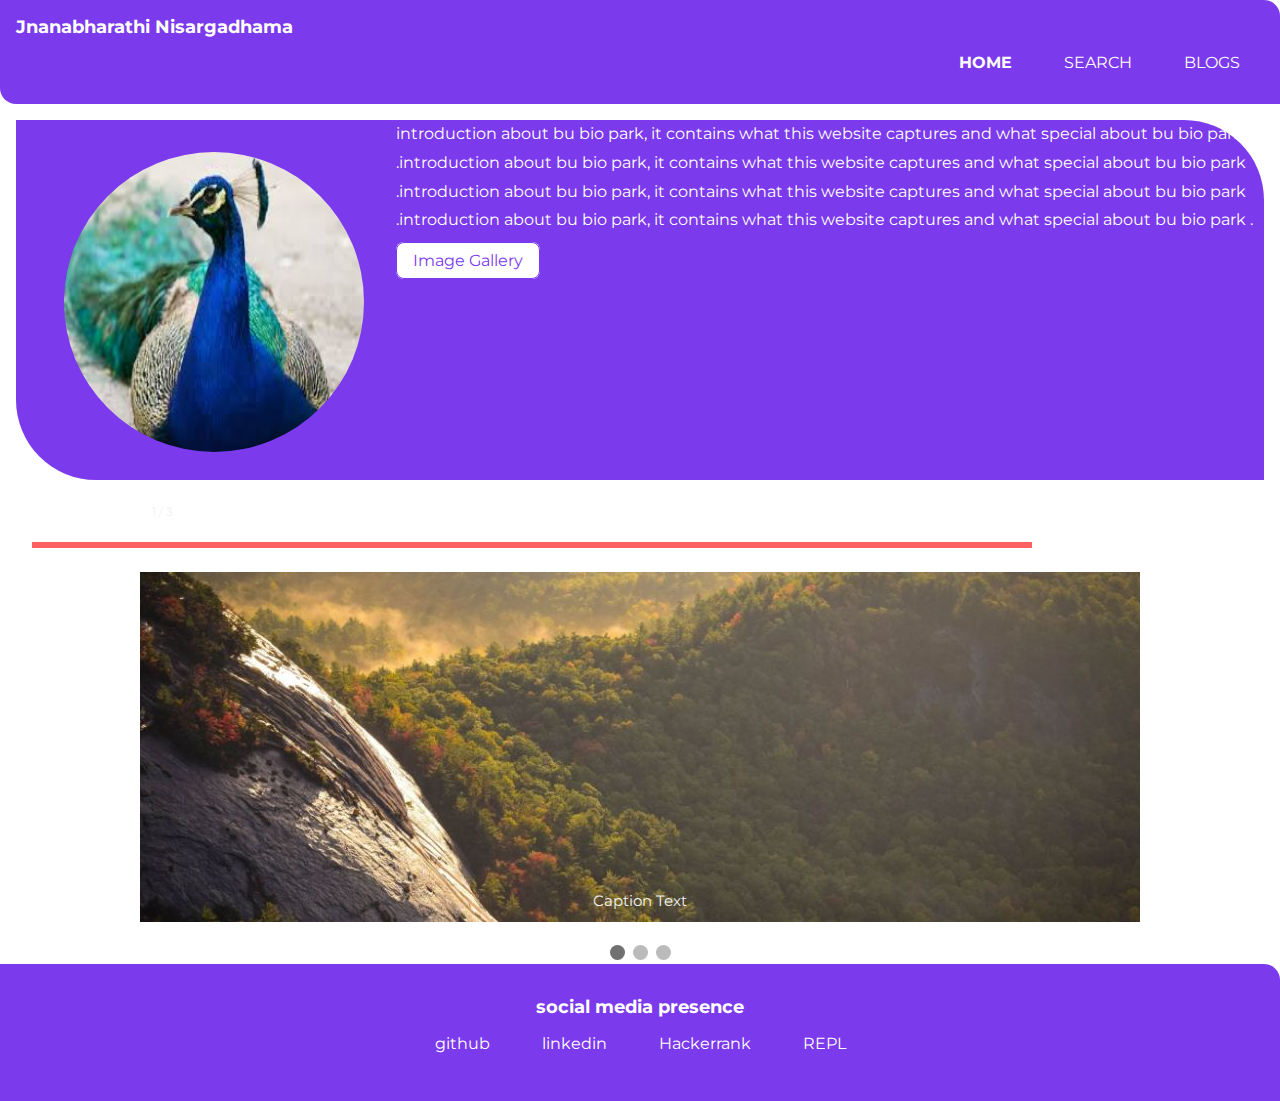
==== index.html @ 84533643 "initial commit" ====
<!DOCTYPE html>
<html lang="en">

<head>
    <meta charset="UTF-8">
    <meta name="viewport" content="width=device-width, initial-scale=1.0">
    <link href="styles.css" rel="stylesheet" />
    <title>home | bu-biopark</title>
</head>

<body>
    <!-- Navigation bar -->
    <nav class="navigation container">
        <div class="nav-brand">Jnanabharathi Nisargadhama</div>
        <ul class="list-non-bullet nav-pills">
            <li class="list-item-inline">
                <a href="/" class="link link-active">HOME</a>
            </li>
            <li class="list-item-inline">
                <a href="search.html" class="link">SEARCH</a>
            </li>
            <li class="list-item-inline">
                <a href="blogs.html" class="link">BLOGS</a>
            </li>
        </ul>
    </nav>

    <!-- image container goes here -->
    <div class="container container-image">
        <img class="container-image-img" src="images/peacock2.jpg" alt="peacock-image">  
        <p class="container-image-title">welcome to bu bio-park</p>
        <p class="container-image-description">introduction about bu bio park, it contains what this website captures
            and what special about bu bio park .introduction about bu bio park, it contains what this website captures
            and what special about bu bio park .introduction about bu bio park, it contains what this website captures
            and what special about bu bio park .introduction about bu bio park, it contains what this website captures
            and what special about bu bio park . 
        </p>
        <a href="/" class="link link-secondary container-image-button">Image Gallery</a> 
    </div>

<!-- slide show goes here -->
<div class="slideshow-container">

<div class="mySlides fade">
  <div class="numbertext">1 / 3</div>
  <img src="images/slideshow-1.jpg" style="width:100%">
  <div class="text">Caption Text</div>
</div>

<div class="mySlides fade">
  <div class="numbertext">2 / 3</div>
  <img src="images/slideshow-2.jpg" style="width:100%">
  <div class="text">Caption Two</div>
</div>

<div class="mySlides fade">
  <div class="numbertext">3 / 3</div>
  <img src="images/slideshow-3.jpg" style="width:100%">
  <div class="text">Caption Three</div>
</div>

</div>
<br>

<div style="text-align:center">
  <span class="dot"></span> 
  <span class="dot"></span> 
  <span class="dot"></span> 
</div>
<script src="javascript/slideshow.js"></script>


    <!-- footer -->
    <footer class="footer">
        <div class="footer-header">social media presence</div>
            <ul class="links-social list-non-bullet">
               <li class="list-item-inline">
                   <a href="https://github.com/sandeepam5588" class="link link-primary">github</a>
               </li>
               <li class="list-item-inline">
                   <a href="https://www.linkedin.com/in/sandeepa-m-3866ab200/" class="link link-primary">linkedin</a>
                </li>
               <li class="list-item-inline">
                   <a href="https://www.hackerrank.com/sandeepa_m" class="link link-primary">Hackerrank</a>
                </li>
                <li class="list-item-inline">
                    <a href="https://repl.it/repls" class="link link-primary">REPL</a>
                 </li>
            </ul>
        </div>
    </footer>
</body>

</html>
---- styles.css ----
/* @import url('https://fonts.googleapis.com/css2?family=Merriweather:ital,wght@0,400;1,700&display=swap'); */
@import url('https://fonts.googleapis.com/css2?family=Montserrat:ital,wght@1,400;1,700&display=swap');
:root {
    --primary-color:#7C3AED;
    --dark-gray:#9CA3AF;
    --light-gray: #F3F4F6;
 
}
* {
    box-sizing: border-box;
}
body {
    font-family: 'Montserrat', sans-serif;
    margin: 0px;
}

hr {
    margin: 2rem 0rem;
}

/* containers */
.container {
    padding-left: 1rem;
    padding-right: 1rem;
}

.container-center {
    max-width: 600px;
    margin: auto;
}
.container-image {
    max-width: 1500px;
    height: 360px;
    margin: 1rem;
    background-color: var(--primary-color);
    color: white;
    border-bottom-left-radius: 5rem;
    border-top-right-radius: 5rem;
}
.container-image-img {
    width: 300px;
    height: 300px;
    border-radius: 50%;
    margin: 2rem;
    float: left;
}
.container-image-title {
    font-size: 1.5rem;
    display: inline;
    float: left;
    border-bottom: 6px solid rgba(255, 0, 0, 0.623);
    height: 2.5rem;
    padding-left: 0.2rem;
    width: 1000px;
}
.container-image-description {
    font-size: medium;
    width: 1300px;
    line-height: 1.8;
}
.container-image-button {
    margin-top: 80px;
}

/* links primary and secondary */
.link {
    text-decoration: none;
    border-radius: 0.5rem;;
    padding: 0.5rem 1rem;
    
}

.link-primary {
    background-color: var(--primary-color);
    color: white;
}

.link-secondary {
    background-color: white;
    color: var(--primary-color);
    border: 1px solid var(--primary-color);
}

/* lists  */
.list-non-bullet {
    list-style: none;
}

.list-item-inline {
    display: inline;
    padding: 0rem 0.5rem;
}

/* navigation */
.navigation {
    color: white;
    padding: 1rem;
    background-color: var(--primary-color);
    border-bottom-left-radius: 1rem;
    border-top-right-radius: 1rem;
}

.navigation .nav-brand {
    font-weight: bold;
    font-size: 1.1rem;
}

/**
*if there is a link class inside navigation class then override its color property.
* next level of inheitance 
*/
.navigation .link {
    color: white;
}

.navigation .nav-pills {
    text-align: right;
}
.navigation .link-active {
    font-weight: bold;

}
.lerner-header {
    padding: 5rem 2rem 2rem 2rem;
}

.lerner-img{
  max-width: 350px;
  display: block;
  margin: auto;
}

.lerner-heading {
    color: var(--dark-gray);
    padding-top: 1rem;
    text-align: center;
}
.section {
    padding: 2rem;
}
.section h2{
    text-align: center;
}

.off-white-section {
    background-color: var(--light-gray);
}

/* progress circles */
.circle-wrap {
    margin: 50px auto;
    width: 150px;
    height: 150px;
    background: #e6e2e7;
    border-radius: 50%;
  }
  .circle-wrap .circle .mask,
  .circle-wrap .circle .fill {
    width: 150px;
    height: 150px;
    position: absolute;
    border-radius: 50%;
  }
  .circle-wrap .circle .mask {
    clip: rect(0px, 150px, 150px, 75px);
  }

  .circle-wrap .circle .mask .fill {
    clip: rect(0px, 75px, 150px, 0px);
    background-color: #9e00b1;
  }
  .circle-wrap .circle .mask.full,
  .circle-wrap .circle .fill {
    animation: fill ease-in-out 3s;
    transform: rotate(126deg);
  }
   
  @keyframes fill {
    0% {
      transform: rotate(0deg);
    }
    100% {
      transform: rotate(126deg);
    }
  }
  .circle-wrap .inside-circle {
    width: 130px;
    height: 130px;
    border-radius: 50%;
    background: #fff;
    line-height: 130px;
    text-align: center;
    margin-top: 10px;
    margin-left: 10px;
    position: absolute;
    z-index: 100;
    font-weight: 700;
    font-size: 2em;
  }

.footer {
    background-color: var(--primary-color);
    padding: 2rem 1rem;
    color: white;
    text-align:center;
    border-top-right-radius: 1rem;

}
.footer-header {
    font-weight: bold;
    font-size: large;
}
.footer .link {
    color: white;
}

.footer ul {
    padding-inline-start: 0px;

}


/**  css for projects page***/
.separator {
    padding: 2rem 0rem;
}
/* css for slideshow */
.mySlides {display: none;}
/* img {vertical-align: middle;} */
/* Slideshow container */
.slideshow-container {
    max-width: 1000px;
    position: relative;
    margin: auto;
  }
  
  /* Caption text */
  .text {
    color: #f2f2f2;
    font-size: 15px;
    padding: 8px 12px;
    position: absolute;
    bottom: 8px;
    width: 100%;
    text-align: center;
  }
  
  /* Number text (1/3 etc) */
  .numbertext {
    color: #f2f2f2;
    font-size: 12px;
    padding: 8px 12px;
    position: absolute;
    top: 0;
  }
  
  /* The dots/bullets/indicators */
  .dot {
    height: 15px;
    width: 15px;
    margin: 0 2px;
    background-color: #bbb;
    border-radius: 50%;
    display: inline-block;
    transition: background-color 0.6s ease;
  }
  
  .active {
    background-color: #717171;
  }
  
  /* Fading animation */
  .fade {
    -webkit-animation-name: fade;
    -webkit-animation-duration: 1.5s;
    animation-name: fade;
    animation-duration: 1.5s;
  }
  
  @-webkit-keyframes fade {
    from {opacity: .4} 
    to {opacity: 1}
  }
  
  @keyframes fade {
    from {opacity: .4} 
    to {opacity: 1}
  }
  
  /* On smaller screens, decrease text size */
  @media only screen and (max-width: 300px) {
    .text {font-size: 11px}
  }
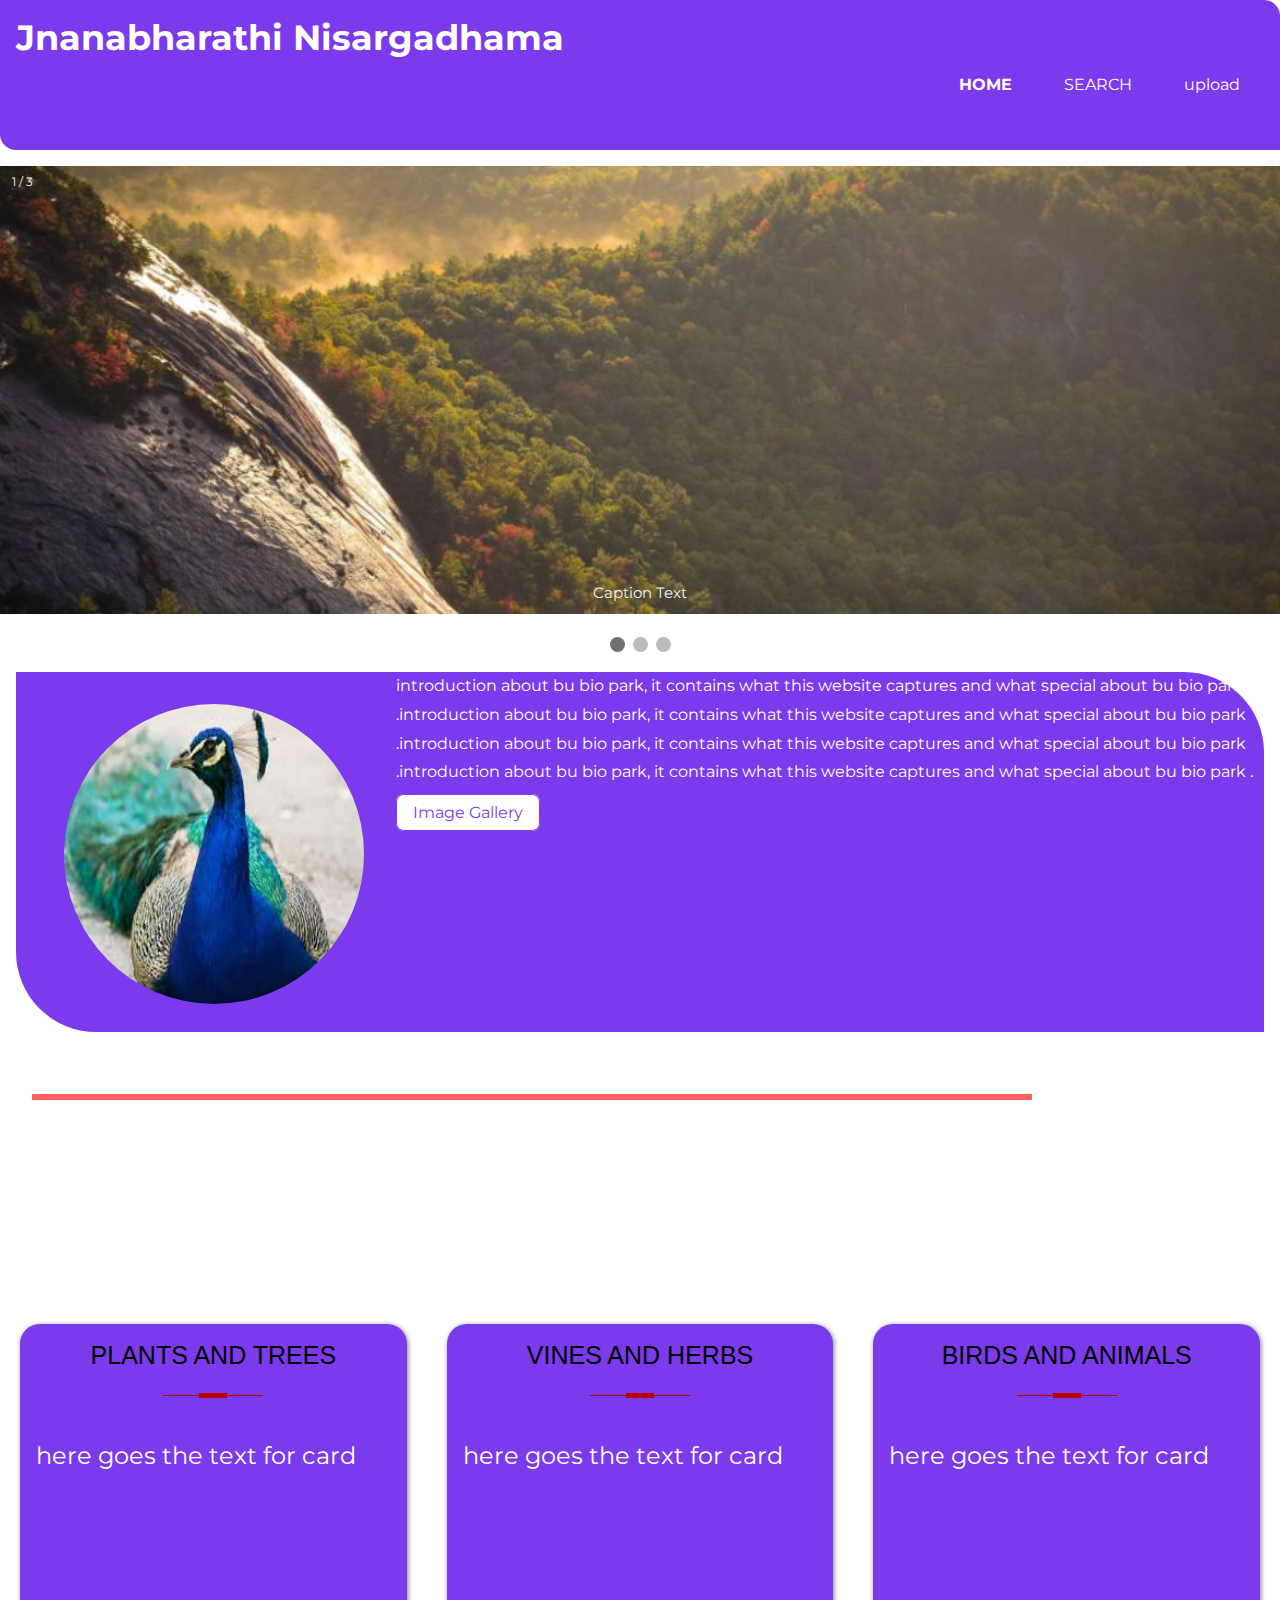
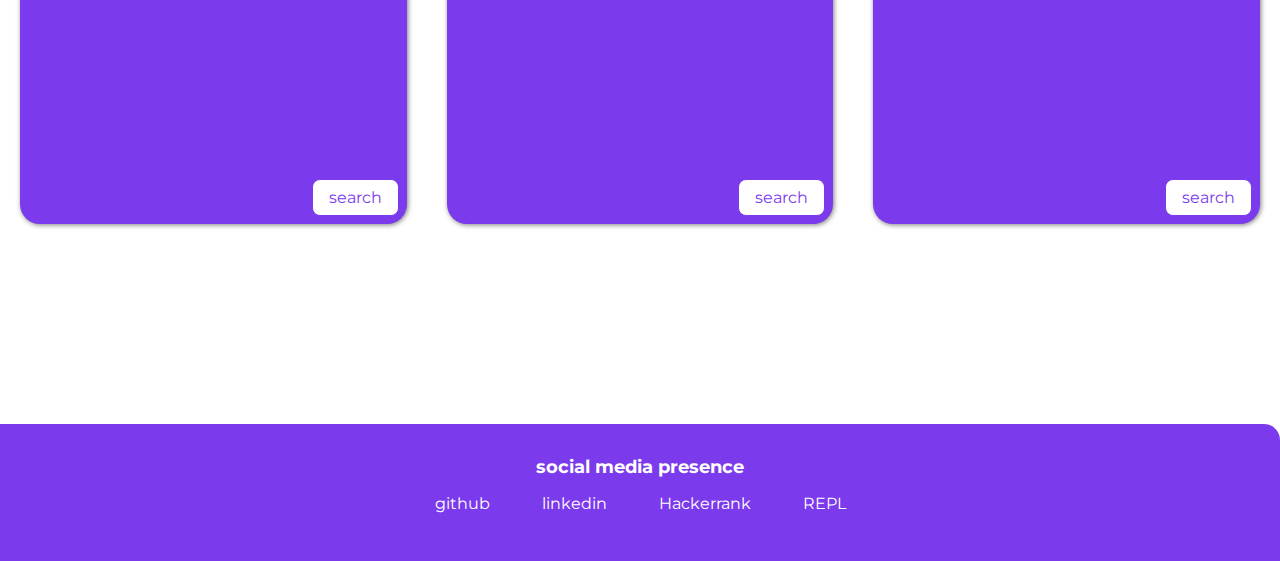
==== commit 0e17b975: "feat: database operations added" ====
--- a/index.html
+++ b/index.html
@@ -17,51 +17,38 @@
                 <a href="/" class="link link-active">HOME</a>
             </li>
             <li class="list-item-inline">
-                <a href="search.html" class="link">SEARCH</a>
+                <a href="data_search_form.html" class="link">SEARCH</a>
             </li>
             <li class="list-item-inline">
-                <a href="blogs.html" class="link">BLOGS</a>
+                <a href="data-upload-form.html" class="link">upload</a>
             </li>
         </ul>
     </nav>
-
-    <!-- image container goes here -->
-    <div class="container container-image">
-        <img class="container-image-img" src="images/peacock2.jpg" alt="peacock-image">  
-        <p class="container-image-title">welcome to bu bio-park</p>
-        <p class="container-image-description">introduction about bu bio park, it contains what this website captures
-            and what special about bu bio park .introduction about bu bio park, it contains what this website captures
-            and what special about bu bio park .introduction about bu bio park, it contains what this website captures
-            and what special about bu bio park .introduction about bu bio park, it contains what this website captures
-            and what special about bu bio park . 
-        </p>
-        <a href="/" class="link link-secondary container-image-button">Image Gallery</a> 
-    </div>
 
 <!-- slide show goes here -->
 <div class="slideshow-container">
 
 <div class="mySlides fade">
   <div class="numbertext">1 / 3</div>
-  <img src="images/slideshow-1.jpg" style="width:100%">
+  <img src="images/slideshow-1.jpg" alt="slideshow" style="width:100%">
   <div class="text">Caption Text</div>
 </div>
 
 <div class="mySlides fade">
   <div class="numbertext">2 / 3</div>
-  <img src="images/slideshow-2.jpg" style="width:100%">
+  <img src="images/slideshow-2.jpg" alt="slideshow" style="width:100%">
   <div class="text">Caption Two</div>
 </div>
 
 <div class="mySlides fade">
   <div class="numbertext">3 / 3</div>
-  <img src="images/slideshow-3.jpg" style="width:100%">
+  <img src="images/slideshow-3.jpg" alt="slideshow" style="width:100%">
   <div class="text">Caption Three</div>
 </div>
 
 </div>
+
 <br>
-
 <div style="text-align:center">
   <span class="dot"></span> 
   <span class="dot"></span> 
@@ -69,9 +56,43 @@
 </div>
 <script src="javascript/slideshow.js"></script>
 
+<!-- image container goes here -->
+<div class="container container-image">
+    <img class="container-image-img" src="images/peacock2.jpg" alt="peacock-image">  
+    <p class="container-image-title">welcome to bu bio-park</p>
+    <p class="container-image-description">introduction about bu bio park, it contains what this website captures
+        and what special about bu bio park .introduction about bu bio park, it contains what this website captures
+        and what special about bu bio park .introduction about bu bio park, it contains what this website captures
+        and what special about bu bio park .introduction about bu bio park, it contains what this website captures
+        and what special about bu bio park . 
+    </p>
+    <a href="/" class="link link-secondary container-image-button">Image Gallery</a> 
+</div>
+
+<!-- cards goes here -->
+<section class="card-main">
+	<div class="card card-title">
+        <h1>Plants and Trees</h1>
+		<p class="card-text">here goes the text for card</p>
+        <a href="/" class="link link-secondary card-link">search</a> 
+	</div>
+
+	<div class="card card-title">
+        <h1>Vines and Herbs </h1>
+		<p class="card-text">here goes the text for   card</p>
+        <a href="/" class="link link-secondary card-link">search</a> 
+    </div>
+
+  <div class="card card-title">
+    <h1>Birds and Animals</h1>
+    <p class="card-text">here goes the text for   card</p>
+    <a href="/" class="link link-secondary card-link">search</a> 
+
+  </div>
+</section>
 
     <!-- footer -->
-    <footer class="footer">
+    <footer class="footer"> 
         <div class="footer-header">social media presence</div>
             <ul class="links-social list-non-bullet">
                <li class="list-item-inline">
--- a/styles.css
+++ b/styles.css
@@ -22,6 +22,7 @@
 .container {
     padding-left: 1rem;
     padding-right: 1rem;
+    height: 150px;
 }
 
 .container-center {
@@ -59,7 +60,13 @@
     line-height: 1.8;
 }
 .container-image-button {
-    margin-top: 80px;
+  color: var(--primary-color);
+  background-color: white;
+  
+}
+.container-image-button:hover {
+  background-color: green;
+  color:white
 }
 
 /* links primary and secondary */
@@ -98,11 +105,12 @@
     background-color: var(--primary-color);
     border-bottom-left-radius: 1rem;
     border-top-right-radius: 1rem;
+    margin-bottom: 1rem;
 }
 
 .navigation .nav-brand {
     font-weight: bold;
-    font-size: 1.1rem;
+    font-size: 2.2rem;
 }
 
 /**
@@ -229,7 +237,7 @@
 /* img {vertical-align: middle;} */
 /* Slideshow container */
 .slideshow-container {
-    max-width: 1000px;
+    max-width: 1300px;
     position: relative;
     margin: auto;
   }
@@ -291,3 +299,86 @@
   @media only screen and (max-width: 300px) {
     .text {font-size: 11px}
   }
+
+  /* cards goes here */
+  .card-main {
+    display: flex;
+    justify-content: center;
+    align-items: center;
+    width: 100vw;
+    height: 100vh;
+  }
+  
+  .card {
+    width: 400px;
+    height: 500px;
+    margin: 0px 20px;
+    background-color: var(--primary-color);
+    cursor: pointer;
+    position: relative;
+    top: 0px;
+    left: 0px;
+    border-radius: 20px;
+    box-shadow: 1px 1px 5px 0px rgba(82, 82, 82, 0.75);
+    transition: all 150ms ease-in-out;
+  }
+  .card:hover {
+    top: -3px;
+    left: -3px;
+    box-shadow: 3px 3px 15px 0px rgba(82, 82, 82, 0.85);
+  }
+  .card:active {
+    top: 2px;
+    left: 2px;
+    background-color: #e50000;
+    box-shadow: inset 0 0 10px rgba(82, 82, 82, 0.85);
+  }
+  .card-text {
+    color: white;
+    padding: 1rem;
+    font-size: 1.5rem;
+  }
+  
+.card-title h1 {
+  text-align: center;
+  text-transform: uppercase;
+  padding-bottom: 5px;
+  position: relative;
+  font-family: "Raleway", sans-serif;
+  font-weight: 300;
+  font-size: 25px;
+ 
+}
+.card-title h1:before {
+  width: 28px;
+  height: 5px;
+  display: block;
+  content: "";
+  position: absolute;
+  bottom: 3px;
+  left: 50%;
+  margin-left: -14px;
+  background-color: #b80000;
+}
+.card-title h1:after {
+  width: 100px;
+  height: 1px;
+  display: block;
+  content: "";
+  position: relative;
+  margin-top: 25px;
+  left: 50%;
+  margin-left: -50px;
+  background-color: #b80000;
+}
+.card-link {
+position: absolute;
+right:    0;
+bottom:   0;
+margin-bottom: 0.5rem;
+margin-right: 0.5rem;
+}
+.card-link:hover {
+  color:white;
+  background-color: rgb(131, 22, 3);
+}
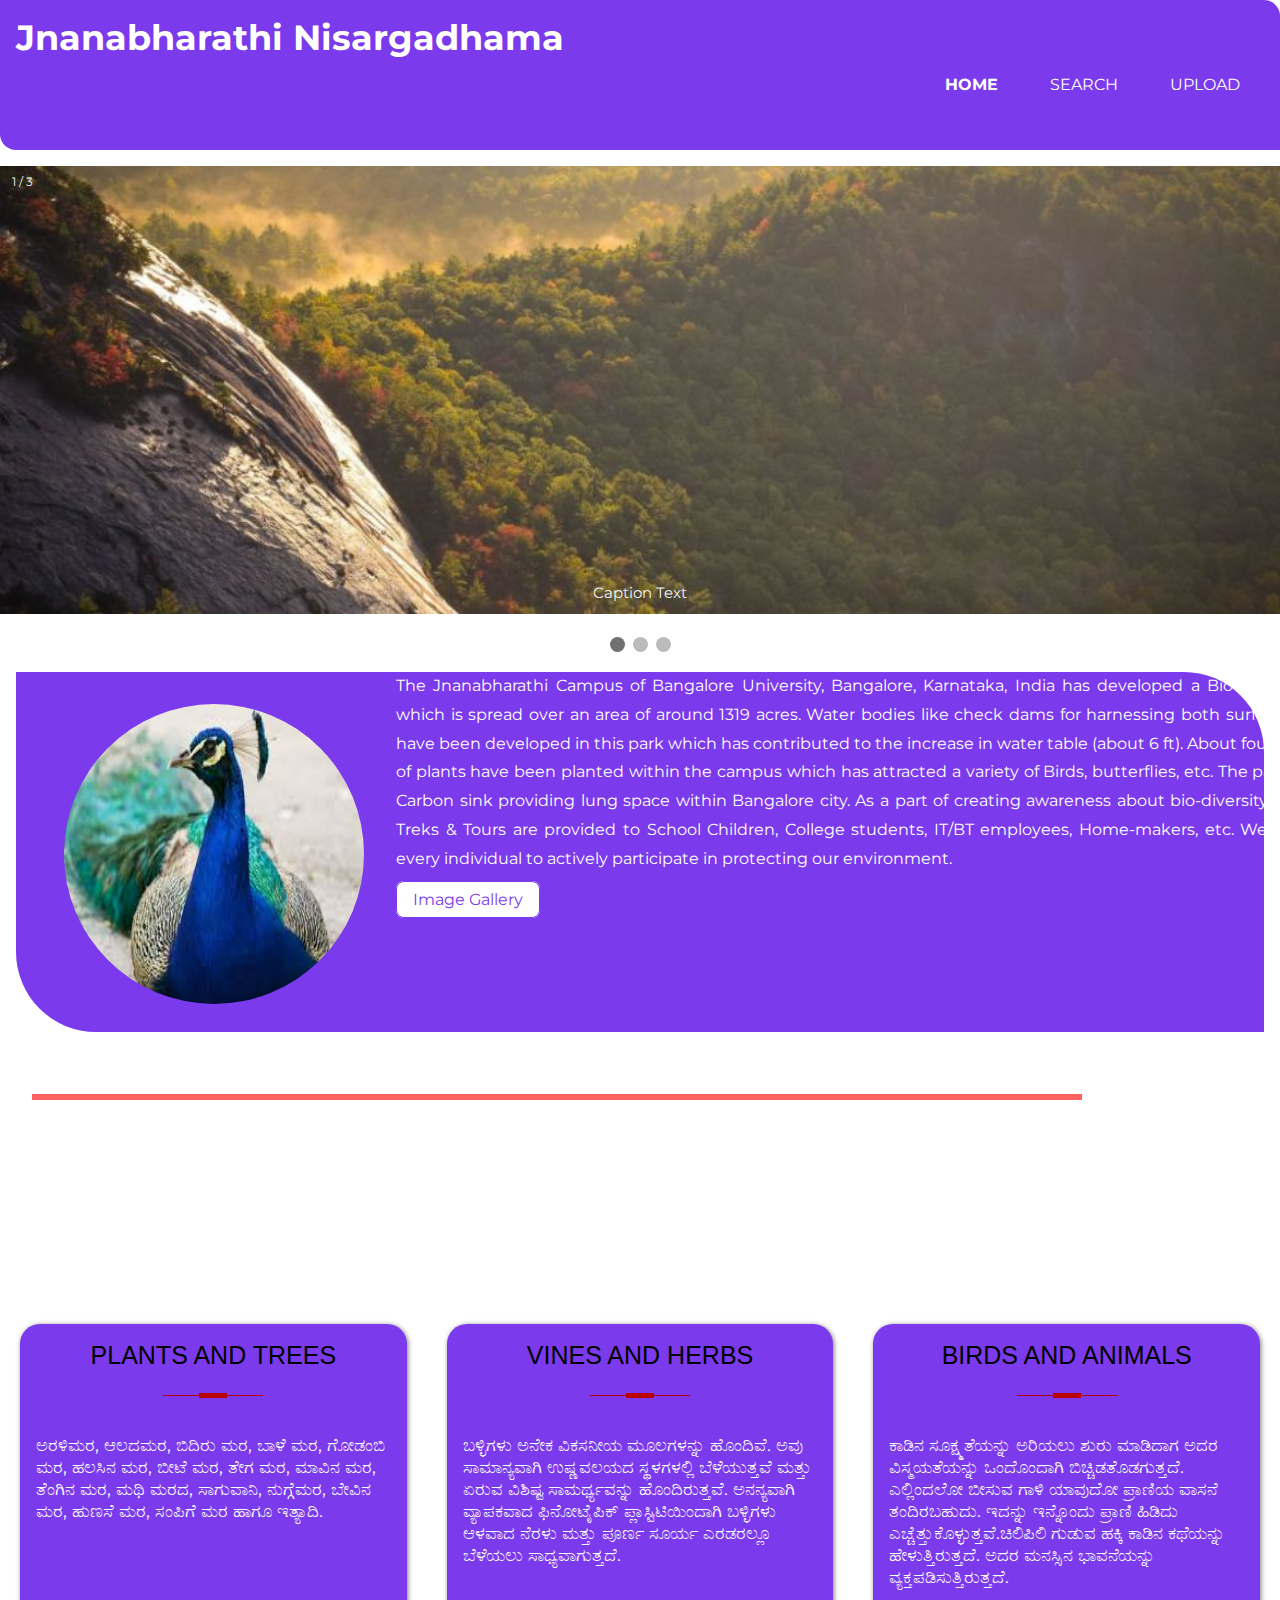
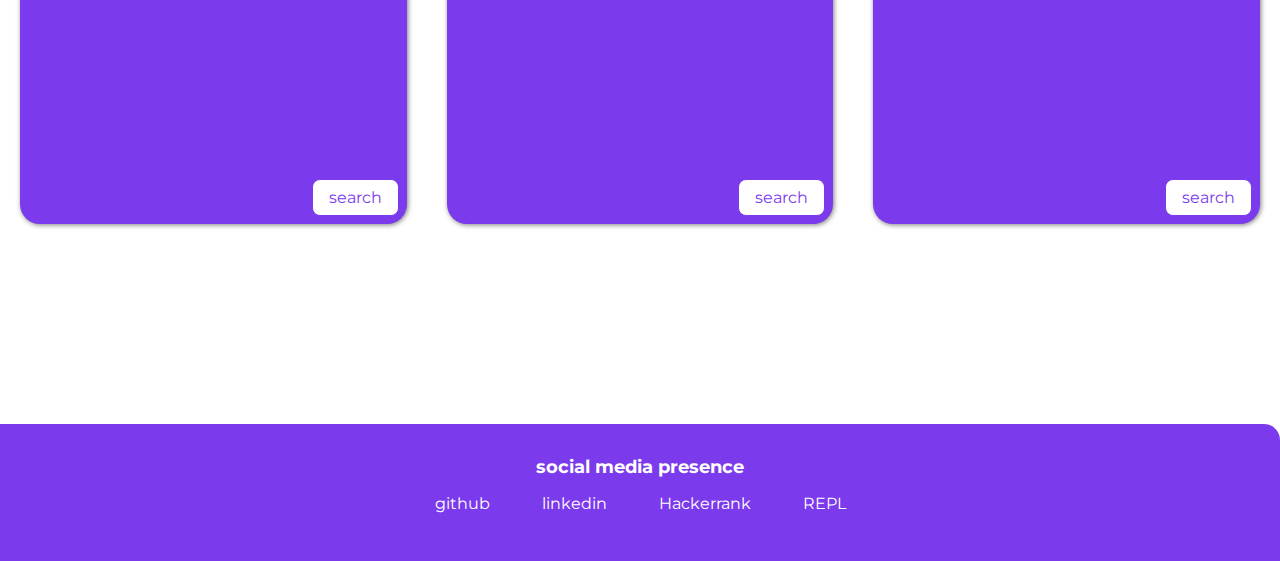
==== commit 0a36e8ee: "feat: page navigation added" ====
--- a/index.html
+++ b/index.html
@@ -20,7 +20,7 @@
                 <a href="data_search_form.html" class="link">SEARCH</a>
             </li>
             <li class="list-item-inline">
-                <a href="data-upload-form.html" class="link">upload</a>
+                <a href="data_upload_form.html" class="link">UPLOAD</a>
             </li>
         </ul>
     </nav>
@@ -59,12 +59,8 @@
 <!-- image container goes here -->
 <div class="container container-image">
     <img class="container-image-img" src="images/peacock2.jpg" alt="peacock-image">  
-    <p class="container-image-title">welcome to bu bio-park</p>
-    <p class="container-image-description">introduction about bu bio park, it contains what this website captures
-        and what special about bu bio park .introduction about bu bio park, it contains what this website captures
-        and what special about bu bio park .introduction about bu bio park, it contains what this website captures
-        and what special about bu bio park .introduction about bu bio park, it contains what this website captures
-        and what special about bu bio park . 
+    <p class="container-image-title">Welcome to JnanaBharathi Bio-Park</p>
+    <p class="container-image-description">The Jnanabharathi Campus of Bangalore University, Bangalore, Karnataka, India has developed a Bio-park within its campus which is spread over an area of around 1319 acres.  Water bodies like check dams for harnessing both surface and groundwater have been developed in this park which has contributed to the increase in water table (about 6 ft).  About four lakh different types of plants have been planted within the campus which has attracted a variety of Birds, butterflies, etc. The park is also acting as a Carbon sink providing lung space within Bangalore city.  As a part of creating awareness about bio-diversity and its importance, Treks & Tours are provided to School Children, College students, IT/BT employees, Home-makers, etc. We hope to encourage every individual to actively participate in protecting our environment.
     </p>
     <a href="/" class="link link-secondary container-image-button">Image Gallery</a> 
 </div>
@@ -73,20 +69,21 @@
 <section class="card-main">
 	<div class="card card-title">
         <h1>Plants and Trees</h1>
-		<p class="card-text">here goes the text for card</p>
-        <a href="/" class="link link-secondary card-link">search</a> 
+		<p class="card-text">ಅರಳಿಮರ, ಆಲದಮರ, ಬಿದಿರು ಮರ, ಬಾಳೆ ಮರ, ಗೋಡಂಬಿ ಮರ, ಹಲಸಿನ ಮರ, ಬೀಟೆ ಮರ, ತೇಗ ಮರ, ಮಾವಿನ ಮರ, ತೆಂಗಿನ ಮರ, ಮಥಿ ಮರದ, ಸಾಗುವಾನಿ, ನುಗ್ಗೆಮರ, ಬೇವಿನ ಮರ, ಹುಣಸೆ ಮರ, ಸಂಪಿಗೆ ಮರ ಹಾಗೂ ಇತ್ಯಾದಿ.</p>
+        <a href="/data_search_form.html" class="link link-secondary card-link">search</a> 
 	</div>
 
 	<div class="card card-title">
         <h1>Vines and Herbs </h1>
-		<p class="card-text">here goes the text for   card</p>
-        <a href="/" class="link link-secondary card-link">search</a> 
+		<p class="card-text">ಬಳ್ಳಿಗಳು ಅನೇಕ ವಿಕಸನೀಯ ಮೂಲಗಳನ್ನು ಹೊಂದಿವೆ. ಅವು ಸಾಮಾನ್ಯವಾಗಿ ಉಷ್ಣವಲಯದ ಸ್ಥಳಗಳಲ್ಲಿ ಬೆಳೆಯುತ್ತವೆ ಮತ್ತು ಏರುವ ವಿಶಿಷ್ಟ ಸಾಮರ್ಥ್ಯವನ್ನು ಹೊಂದಿರುತ್ತವೆ. ಅನನ್ಯವಾಗಿ ವ್ಯಾಪಕವಾದ ಫಿನೋಟೈಪಿಕ್ ಪ್ಲಾಸ್ಟಿಟಿಯಿಂದಾಗಿ ಬಳ್ಳಿಗಳು ಆಳವಾದ ನೆರಳು ಮತ್ತು ಪೂರ್ಣ ಸೂರ್ಯ ಎರಡರಲ್ಲೂ ಬೆಳೆಯಲು ಸಾಧ್ಯವಾಗುತ್ತದೆ.</p>
+        <a href="/data_search_form.html" class="link link-secondary card-link">search</a> 
     </div>
 
   <div class="card card-title">
     <h1>Birds and Animals</h1>
-    <p class="card-text">here goes the text for   card</p>
-    <a href="/" class="link link-secondary card-link">search</a> 
+    <p class="card-text">ಕಾಡಿನ ಸೂಕ್ಷ್ಮತೆಯನ್ನು ಅರಿಯಲು ಶುರು ಮಾಡಿದಾಗ ಅದರ ವಿಸ್ಮಯತೆಯನ್ನು ಒಂದೊಂದಾಗಿ ಬಿಚ್ಚಿಡತೊಡಗುತ್ತದೆ. ಎಲ್ಲಿಂದಲೋ ಬೀಸುವ ಗಾಳಿ ಯಾವುದೋ ಪ್ರಾಣಿಯ ವಾಸನೆ ತಂದಿರಬಹುದು. ಇದನ್ನು ಇನ್ನೊಂದು ಪ್ರಾಣಿ ಹಿಡಿದು ಎಚ್ಚೆತ್ತುಕೊಳ್ಳುತ್ತವೆ.ಚಿಲಿಪಿಲಿ ಗುಡುವ ಹಕ್ಕಿ ಕಾಡಿನ ಕಥೆಯನ್ನು ಹೇಳುತ್ತಿರುತ್ತದೆ. ಅದರ ಮನಸ್ಸಿನ ಭಾವನೆಯನ್ನು ವ್ಯಕ್ತಪಡಿಸುತ್ತಿರುತ್ತದೆ.
+    </p>
+    <a href="/data_search_form.html" class="link link-secondary card-link">search</a> 
 
   </div>
 </section>
--- a/styles.css
+++ b/styles.css
@@ -52,12 +52,13 @@
     border-bottom: 6px solid rgba(255, 0, 0, 0.623);
     height: 2.5rem;
     padding-left: 0.2rem;
-    width: 1000px;
+    width: 1050px;
 }
 .container-image-description {
     font-size: medium;
-    width: 1300px;
+    width: 1400px;
     line-height: 1.8;
+    text-align: justify;
 }
 .container-image-button {
   color: var(--primary-color);
@@ -336,7 +337,7 @@
   .card-text {
     color: white;
     padding: 1rem;
-    font-size: 1.5rem;
+    font-size: 1.1rem;
   }
   
 .card-title h1 {
